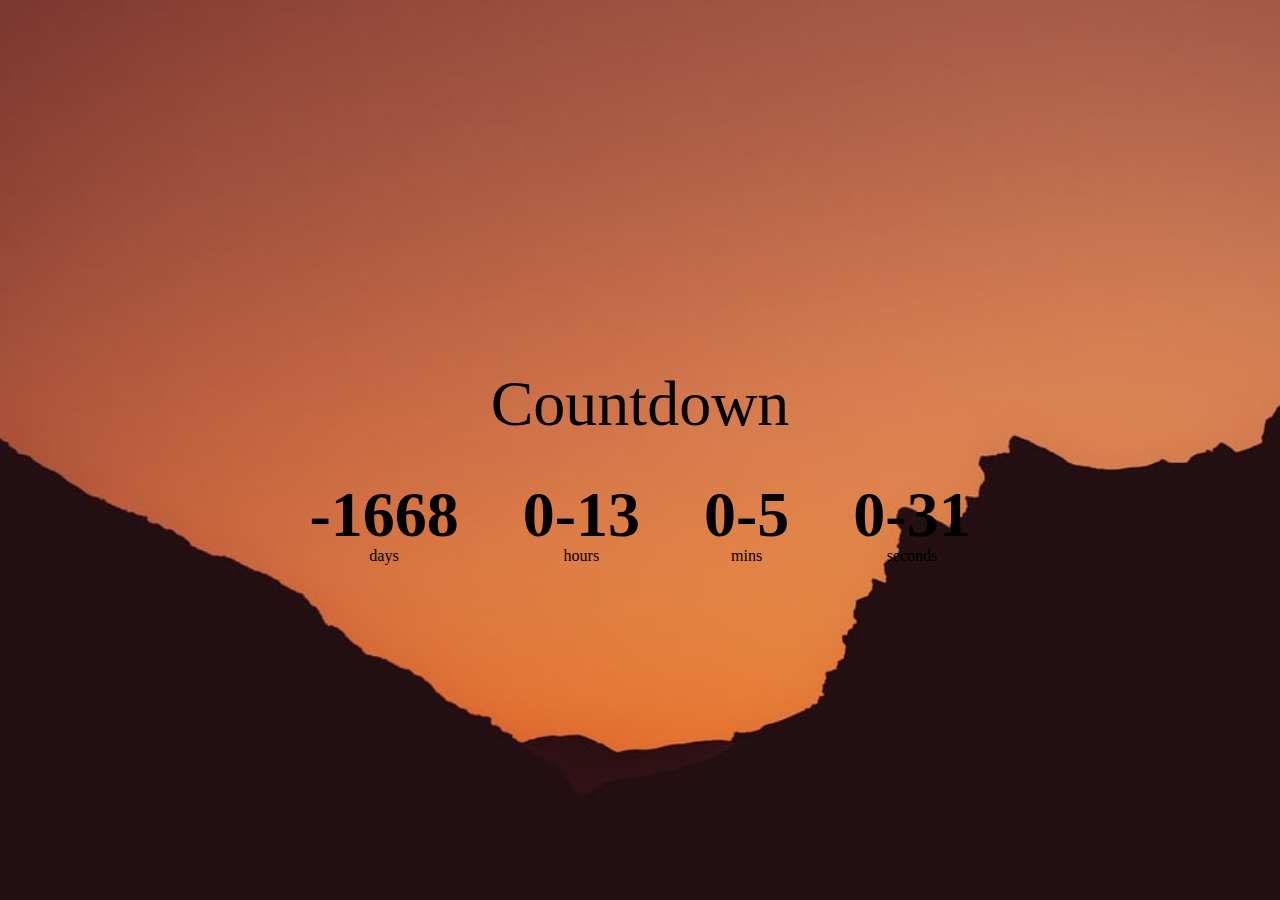
==== index.html @ 1df3dace "setting up" ====
<!DOCTYPE html>
<html lang="en">
<head>
    <meta charset="UTF-8">
    <meta http-equiv="X-UA-Compatible" content="IE=edge">
    <meta name="viewport" content="width=device-width, initial-scale=1.0">
    <link rel="stylesheet" href="styles.css"/>
    <title>countdowntimer</title>
</head>
<body>
    <h1>Countdown</h1>
    <div class="countdown-container">
       <div class=" countdown-el days-c">
           <p class="big-text" id="days">0</p>
               <span>days</span>
           
       </div>
       <div class=" countdown-el hours-c">
           <p class="big-text" id="hours">0</p>
               <span>hours</span>
           
       </div>
       <div class=" countdown-el mins-c">
           <p class="big-text" id="mins">0</p>
               <span>mins</span>
       
       </div>
       <div class="countdown-el sec-c">
           <p class="big-text" id="secs">0</p>
               <span>seconds</span>
           
       </div>

    </div>
    
</body>
<script type="text/javascript" src="index.js "></script>
</html>
---- styles.css ----
*{
    box-sizing: border-box;
}

body{
    background-image: url("./img.jpeg");
    min-height: 100vh;
    background-size: cover;
    background-position: center center;
    margin:0;
    display:flex;
    flex-direction: column;
    justify-content: center;
    align-items:center;

}

h1{ font-size:4rem;
    font-weight: normal;
margin-top:2rem;
}

.countdown-container{
    display: flex;
    flex-wrap: wrap;
    justify-content: center;
    align-items:center;


}

.big-text{
    font-weight: bold;
    font-size:4rem;
    line-height:1;
    margin:0 2rem;

}

.countdown-el{
    text-align: center;
}

.countdown-el span{
    font-size:1rem;
}
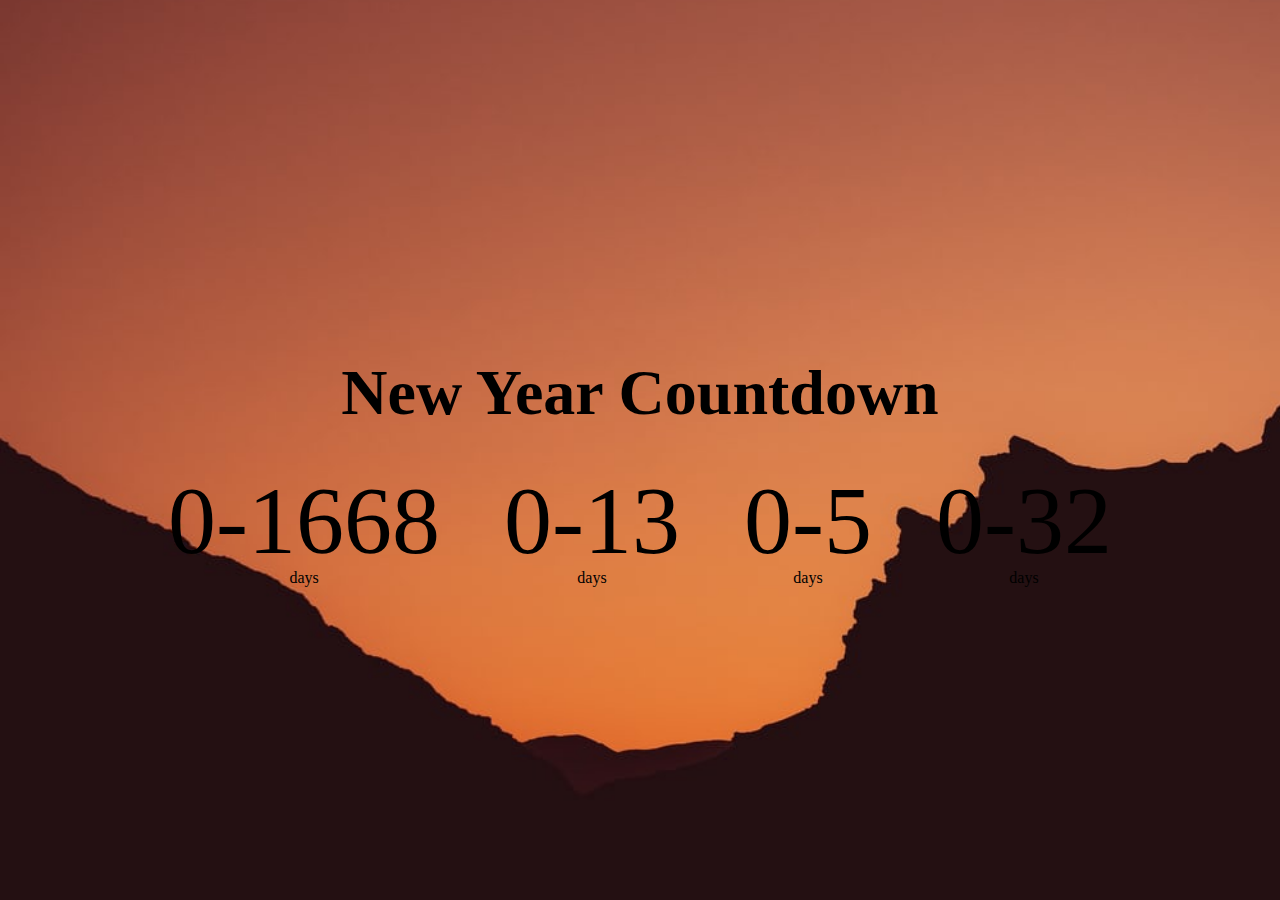
==== commit b1f43c3e: "finished" ====
--- a/index.html
+++ b/index.html
@@ -4,35 +4,29 @@
     <meta charset="UTF-8">
     <meta http-equiv="X-UA-Compatible" content="IE=edge">
     <meta name="viewport" content="width=device-width, initial-scale=1.0">
-    <link rel="stylesheet" href="styles.css"/>
-    <title>countdowntimer</title>
+    <title>CountDownTimer</title>
+    <link rel="stylesheet" href="styles.css">
+    <script src="index.js" defer></script>
 </head>
 <body>
-    <h1>Countdown</h1>
+    <h1>New Year Countdown</h1>
     <div class="countdown-container">
-       <div class=" countdown-el days-c">
-           <p class="big-text" id="days">0</p>
-               <span>days</span>
-           
-       </div>
-       <div class=" countdown-el hours-c">
-           <p class="big-text" id="hours">0</p>
-               <span>hours</span>
-           
-       </div>
-       <div class=" countdown-el mins-c">
-           <p class="big-text" id="mins">0</p>
-               <span>mins</span>
-       
-       </div>
-       <div class="countdown-el sec-c">
-           <p class="big-text" id="secs">0</p>
-               <span>seconds</span>
-           
-       </div>
-
+        <div class=" countdown-el days-c">
+            <p class="big-text" id="days">0</p>
+            <span>days</span>
+        </div>
+        <div class="countdown-el hours-c">
+            <p class="big-text" id="hours">0</p>
+            <span>days</span>
+        </div>
+        <div class="countdown-el mins-c">
+            <p class="big-text" id="mins">0</p>
+            <span>days</span>
+        </div>
+        <div class="countdown-el seconds-c">
+            <p class="big-text" id="seconds">0</p>
+            <span>days</span>
+        </div>
     </div>
-    
 </body>
-<script type="text/javascript" src="index.js "></script>
 </html>--- a/styles.css
+++ b/styles.css
@@ -1,46 +1,35 @@
 *{
     box-sizing: border-box;
 }
-
 body{
-    background-image: url("./img.jpeg");
-    min-height: 100vh;
-    background-size: cover;
-    background-position: center center;
+    padding:0;
     margin:0;
-    display:flex;
-    flex-direction: column;
-    justify-content: center;
-    align-items:center;
-
+   background-image: url('img.jpeg');
+   background-size: cover;
+   background-position:center;
+   min-height:100vh;
+  display:flex;
+  flex-direction: column;
+  align-items:center;
+  justify-content: center;
 }
 
-h1{ font-size:4rem;
-    font-weight: normal;
-margin-top:2rem;
+h1{
+    font-size:4rem;
 }
 
 .countdown-container{
-    display: flex;
-    flex-wrap: wrap;
-    justify-content: center;
-    align-items:center;
-
+    display:flex;
 
 }
 
 .big-text{
-    font-weight: bold;
-    font-size:4rem;
+    font-size:6rem;
     line-height:1;
     margin:0 2rem;
 
 }
-
 .countdown-el{
-    text-align: center;
+    text-align:center;
 }
 
-.countdown-el span{
-    font-size:1rem;
-}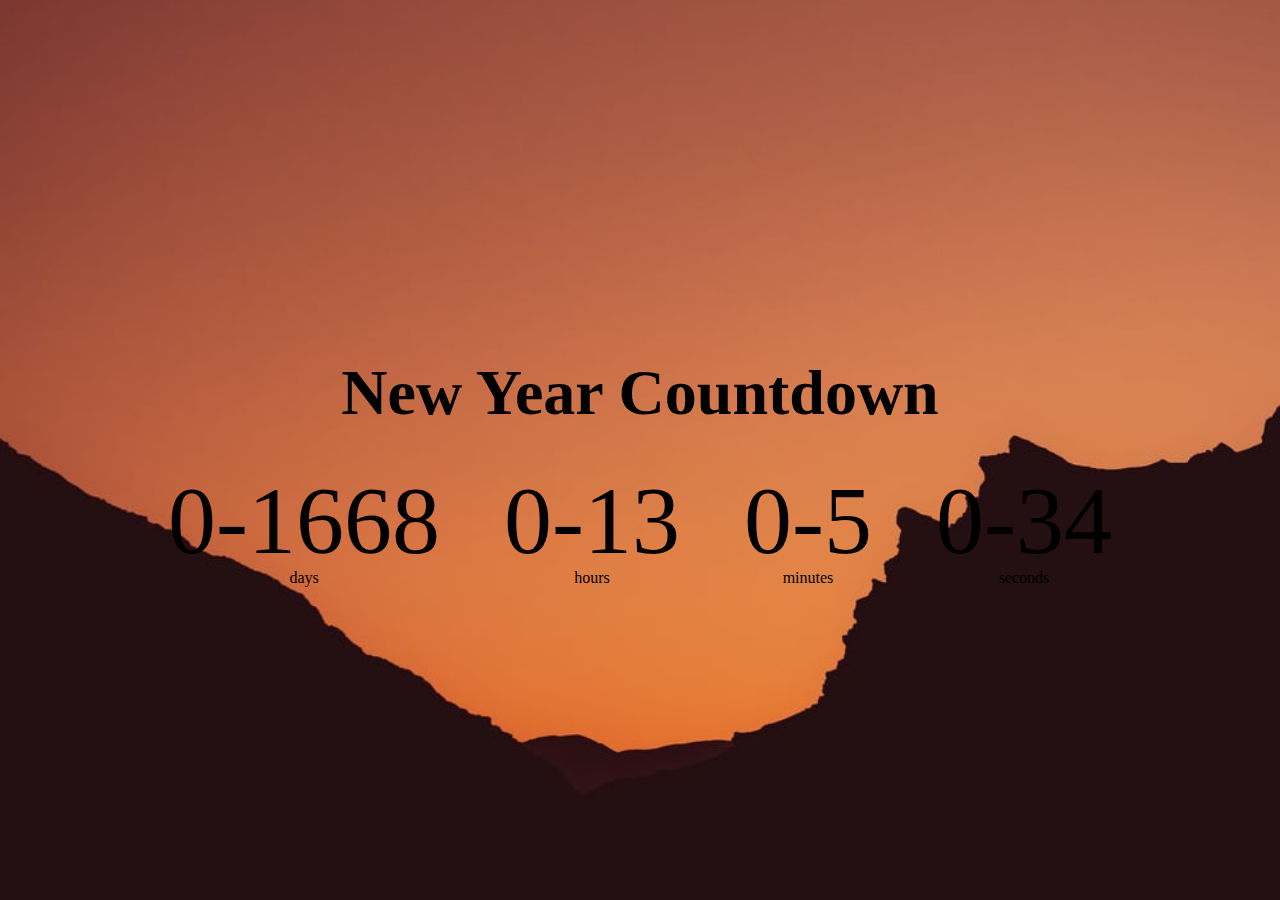
==== commit 38fdba7d: "set up css" ====
--- a/index.html
+++ b/index.html
@@ -17,15 +17,15 @@
         </div>
         <div class="countdown-el hours-c">
             <p class="big-text" id="hours">0</p>
-            <span>days</span>
+            <span>hours</span>
         </div>
         <div class="countdown-el mins-c">
             <p class="big-text" id="mins">0</p>
-            <span>days</span>
+            <span>minutes</span>
         </div>
         <div class="countdown-el seconds-c">
             <p class="big-text" id="seconds">0</p>
-            <span>days</span>
+            <span>seconds</span>
         </div>
     </div>
 </body>
